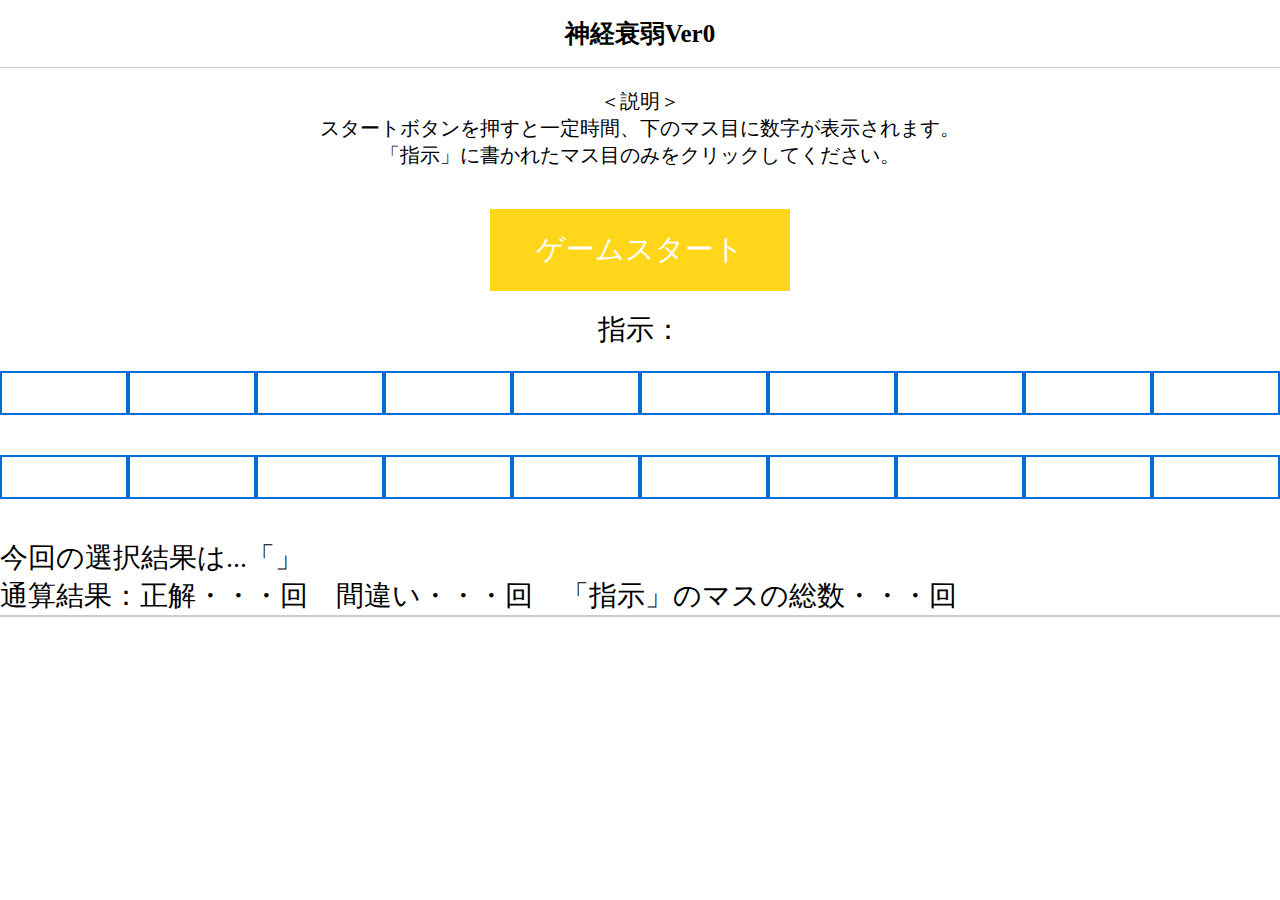
==== janken_tpl4.html @ 7a3bfe41 "じゃんけん課題" ====
<!DOCTYPE html>
<html lang="ja">
<head>
<meta charset="utf-8">
<meta name="viewport" content="width=device-width">
<script src="js/jquery-2.1.3.min.js"></script>
<link rel="stylesheet" href="css/sample.css">
<link rel="stylesheet" href="css\nav_bar.css">
<title>じゃんけん</title>
</head>
<body>

<header>

  <h1>神経衰弱Ver0</h1>
</header>

<main>
  <p>＜説明＞<br>
    スタートボタンを押すと一定時間、下のマス目に数字が表示されます。<br>
    「指示」に書かれたマス目のみをクリックしてください。<br>
  </p>
  <div id="gamestart_btn">ゲームスタート</div>
  <div id="Instructions">指示：<span id="target"></span></div>
  <div class="tile_row">
    <div class="tile" id="tile_1"><span id="tile_1_text"></span></div>
    <div class="tile" id="tile_2"><span id="tile_2_text"></span></div>
    <div class="tile" id="tile_3"><span id="tile_3_text"></span></div>
    <div class="tile" id="tile_4"><span id="tile_4_text"></span></div>
    <div class="tile" id="tile_5"><span id="tile_5_text"></span></div>
    <div class="tile" id="tile_6"><span id="tile_6_text"></span></div>
    <div class="tile" id="tile_7"><span id="tile_7_text"></span></div>
    <div class="tile" id="tile_8"><span id="tile_8_text"></span></div>
    <div class="tile" id="tile_9"><span id="tile_9_text"></span></div>
    <div class="tile" id="tile_10"><span id="tile_10_text"></span></div>
  </div>
  <div class="tile_row">
    <div class="tile" id="tile_11"><span id="tile_11_text">　　　</span></div>
    <div class="tile" id="tile_12"><span id="tile_12_text"></span></div>
    <div class="tile" id="tile_13"><span id="tile_13_text"></span></div>
    <div class="tile" id="tile_14"><span id="tile_14_text"></span></div>
    <div class="tile" id="tile_15"><span id="tile_15_text"></span></div>
    <div class="tile" id="tile_16"><span id="tile_16_text"></span></div>
    <div class="tile" id="tile_17"><span id="tile_17_text"></span></div>
    <div class="tile" id="tile_18"><span id="tile_18_text"></span></div>
    <div class="tile" id="tile_19"><span id="tile_19_text"></span></div>
    <div class="tile" id="tile_20"><span id="tile_20_text"></span></div>
  </div>
  <div>今回の選択結果は...「<span id="result"></span>」</div>
  <div>通算結果：正解・・・<span id="correct_time"></span>回　間違い・・・<span id="mistake_time"></span>回　「指示」のマスの総数・・・<span id="result_num"></span>回</div>
</main>

<footer></footer>
<script>
// // 初期値、初期表示の設定

let correct_time = 0;
let mistake_time = 0;

let alert_num = 0;

$("#gamestart_btn").one("click",function(){
    game();
})

function game(){
  // どの数字を押したら正解かを決る
  const target_num = Math.ceil( Math.random() * 3);
  // 各タイルの数字を決める
  const tile_1_num = Math.ceil( Math.random() * 3);
  const tile_2_num = Math.ceil( Math.random() * 3);
  const tile_3_num = Math.ceil( Math.random() * 3);
  const tile_4_num = Math.ceil( Math.random() * 3);
  const tile_5_num = Math.ceil( Math.random() * 3);
  const tile_6_num = Math.ceil( Math.random() * 3);
  const tile_7_num = Math.ceil( Math.random() * 3);
  const tile_8_num = Math.ceil( Math.random() * 3);
  const tile_9_num = Math.ceil( Math.random() * 3);
  const tile_10_num = Math.ceil( Math.random() * 3);
  const tile_11_num = Math.ceil( Math.random() * 3);
  const tile_12_num = Math.ceil( Math.random() * 3);
  const tile_13_num = Math.ceil( Math.random() * 3);
  const tile_14_num = Math.ceil( Math.random() * 3);
  const tile_15_num = Math.ceil( Math.random() * 3);
  const tile_16_num = Math.ceil( Math.random() * 3);
  const tile_17_num = Math.ceil( Math.random() * 3);
  const tile_18_num = Math.ceil( Math.random() * 3);
  const tile_19_num = Math.ceil( Math.random() * 3);
  const tile_20_num = Math.ceil( Math.random() * 3);


  let tile_num_array = [tile_1_num,tile_2_num,tile_3_num,tile_4_num,tile_5_num,tile_6_num,tile_7_num,tile_8_num,tile_9_num,tile_10_num,tile_11_num,tile_12_num,tile_13_num,tile_14_num,tile_15_num,tile_16_num,tile_17_num,tile_18_num,tile_19_num,tile_20_num]
  let result_num = 0;
  for(let i = 0; i < tile_num_array.length; ++i){
      if(tile_num_array[i] == target_num)
      result_num++;
  }

  // 総正解数の表示をする
  $("#result_num").html(result_num);

  // 正解数などの数字をhtml上に表示する
  count_display();

  // どの数字のタイルをクリックするのかを表示する
  let target_text = target_num + "のマスをクリックしてください"
  $("#target").html(target_text);
  // 各タイルの数字をhtml上に表示させる
  $("#tile_1_text").html(tile_1_num);
  $("#tile_1_text").fadeOut(5000);
  $("#tile_2_text").html(tile_2_num);
  $("#tile_2_text").fadeOut(5000);
  $("#tile_3_text").html(tile_3_num);
  $("#tile_3_text").fadeOut(5000);
  $("#tile_4_text").html(tile_4_num);
  $("#tile_4_text").fadeOut(5000);
  $("#tile_5_text").html(tile_5_num);
  $("#tile_5_text").fadeOut(5000);  
  $("#tile_6_text").html(tile_6_num);
  $("#tile_6_text").fadeOut(5000);
  $("#tile_7_text").html(tile_7_num);
  $("#tile_7_text").fadeOut(5000);  
  $("#tile_8_text").html(tile_8_num);
  $("#tile_8_text").fadeOut(5000);  
  $("#tile_9_text").html(tile_9_num);
  $("#tile_9_text").fadeOut(5000);  
  $("#tile_10_text").html(tile_10_num);
  $("#tile_10_text").fadeOut(5000);  
  $("#tile_11_text").html(tile_11_num);
  $("#tile_11_text").fadeOut(5000);  
  $("#tile_12_text").html(tile_12_num);
  $("#tile_12_text").fadeOut(5000);  
  $("#tile_13_text").html(tile_13_num);
  $("#tile_13_text").fadeOut(5000);  
  $("#tile_14_text").html(tile_14_num);
  $("#tile_14_text").fadeOut(5000);  
  $("#tile_15_text").html(tile_15_num);
  $("#tile_15_text").fadeOut(5000);  
  $("#tile_16_text").html(tile_16_num);
  $("#tile_16_text").fadeOut(5000);  
  $("#tile_17_text").html(tile_17_num);
  $("#tile_17_text").fadeOut(5000);  
  $("#tile_18_text").html(tile_18_num);
  $("#tile_18_text").fadeOut(5000);  
  $("#tile_19_text").html(tile_19_num);
  $("#tile_19_text").fadeOut(5000);  
  $("#tile_20_text").html(tile_20_num);
  $("#tile_20_text").fadeOut(5000);

  $("#tile_1").one("click",function(){
    judge(tile_1_num);
    count_display();
    $("#tile_1").html(tile_1_num);
  })
  $("#tile_2").one("click",function(){
    judge(tile_2_num);
    count_display();
    $("#tile_2").html(tile_2_num);
  })
  $("#tile_3").one("click",function(){
    judge(tile_3_num);
    count_display();
    $("#tile_3").html(tile_3_num);
  })
  $("#tile_4").one("click",function(){
    judge(tile_4_num);
    count_display();
    $("#tile_4").html(tile_4_num);
  })
  $("#tile_5").one("click",function(){
    judge(tile_5_num);
    count_display();
    $("#tile_5").html(tile_5_num);
  })
  $("#tile_6").one("click",function(){
    judge(tile_6_num);
    count_display();
    $("#tile_6").html(tile_6_num);
  })
  $("#tile_7").one("click",function(){
    judge(tile_7_num);
    count_display();
    $("#tile_7").html(tile_7_num);
  })
  $("#tile_8").one("click",function(){
    judge(tile_8_num);
    count_display();
    $("#tile_8").html(tile_8_num);
  })
  $("#tile_9").one("click",function(){
    judge(tile_9_num);
    count_display();
    $("#tile_9").html(tile_9_num);
  })
  $("#tile_10").one("click",function(){
    judge(tile_10_num);
    count_display();
    $("#tile_10").html(tile_10_num);
  })
  $("#tile_11").one("click",function(){
    judge(tile_11_num);
    count_display();
    $("#tile_11").html(tile_11_num);
  })
  $("#tile_12").one("click",function(){
    judge(tile_12_num);
    count_display();
    $("#tile_12").html(tile_12_num);
  })
  $("#tile_13").one("click",function(){
    judge(tile_13_num);
    count_display();
    $("#tile_13").html(tile_13_num);
  })
  $("#tile_14").one("click",function(){
    judge(tile_14_num);
    count_display();
    $("#tile_14").html(tile_14_num);
  })
  $("#tile_15").one("click",function(){
    judge(tile_15_num);
    count_display();
    $("#tile_15").html(tile_15_num);
  })
  $("#tile_16").one("click",function(){
    judge(tile_16_num);
    count_display();
    $("#tile_16").html(tile_16_num);
  })
  $("#tile_17").one("click",function(){
    judge(tile_17_num);
    count_display();
    $("#tile_17").html(tile_17_num);
  })
  $("#tile_18").one("click",function(){
    judge(tile_18_num);
    count_display();
    $("#tile_18").html(tile_18_num);
  })
  $("#tile_19").one("click",function(){
    judge(tile_19_num);
    count_display();
    $("#tile_19").html(tile_19_num);
  })
  $("#tile_20").one("click",function(){
    judge(tile_20_num);
    count_display();
    $("#tile_20").html(tile_20_num);
  })
  

  function judge(tile_num){
    if(tile_num == target_num){
      $("#result").html("正解");
      if(correct_time != result_num){
        correct_time += 1;
        console.log("correct_time=" + correct_time);
        console.log("result_num=" + result_num);
      }
    }else{
      $("#result").html("間違い");
      if(correct_time != result_num){
        mistake_time += 1;
        console.log("correct_time=" + correct_time);
        console.log("result_num=" + result_num);
      }
    }
    // tile_numとtarget_numの数字がおかしかったのでchromの検証のconsoleに表示してみた
    // console.log("tile_num=" + tile_num);
    // console.log("target_num=" + target_num);
  }

  function count_display(){
    $("#correct_time").html(correct_time);
    $("#mistake_time").html(mistake_time);
    if(correct_time == result_num && alert_num == 0){
      alert("「指示」のマス目をすべて開きました。カウントを終了します。再度プレイするにはページをリロードしてください。");
      alert_num += 1
    }
  }
}

</script>
</body>
</html>
---- css/sample.css ----
body{
    margin:0;
    padding:0;
    text-align:left;
    font-size: 28px;
}
header{
    background-color: #fff;
    border-bottom: 1px solid #ccc;
    text-align: center;
}
main{
    border-bottom:1px solid #ccc;
}
footer{
    background-color: #fff;
    border-bottom:1px solid #ccc;
    text-align: center;
}
h1{
    font-size: 25px;
}
p{ 
    font-size:20px;
    text-align: center;
    border-bottom:1px solid #fff;
    height:100px;
}
ul{
    padding: 0;
    border-top: 1px solid #000000;
    display:table;  /* 定義 */
    table-layout: fixed;
    width:100%;
}
li{
    text-align: center;
    list-style-type:none;
    border: 1px solid #666;
    background-color: #FFF;
    display:table-cell;  /* 定義 */
    cursor: pointer;
}
li:hover{
    background: #0066CC;
    color:#fff;
}
.tile_row{
    display: flex;
    margin: 0 0 40px 0;
}

.tile{
    height: 40px;
    width: 10%;
    text-align: center;
    border-width:2px;
	border-color: #006DD9;
    border-style: solid;
}
#gamestart_btn{
        /* displayプロパティでインラインをブロックに変更する */
        display: block;
        margin: 20px auto;
        width: 300px;
        padding: 21px 0;
        background-color: #ffd61a;
        text-align: center;
        color: #fff;
        font-size: 1.8rem;
}
#gamestart_btn:hover{
    transform: scale(1.1);
}
#Instructions{
    display: block;
    text-align: center;
    height: 40px;
    margin: 20px auto;
}
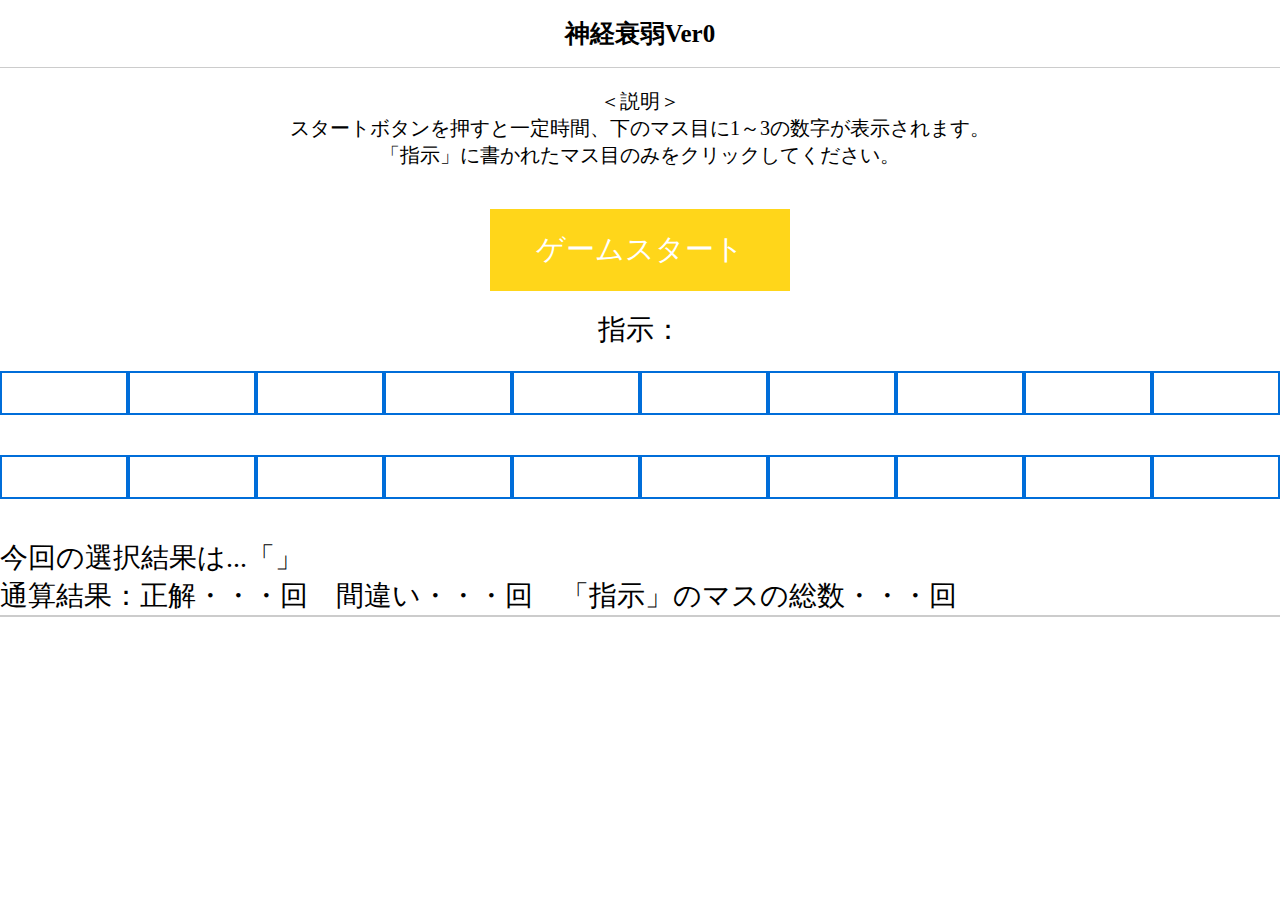
==== commit a913c38c: "Add files via upload" ====
--- a/janken_tpl4.html
+++ b/janken_tpl4.html
@@ -17,7 +17,7 @@
 
 <main>
   <p>＜説明＞<br>
-    スタートボタンを押すと一定時間、下のマス目に数字が表示されます。<br>
+    スタートボタンを押すと一定時間、下のマス目に1～3の数字が表示されます。<br>
     「指示」に書かれたマス目のみをクリックしてください。<br>
   </p>
   <div id="gamestart_btn">ゲームスタート</div>
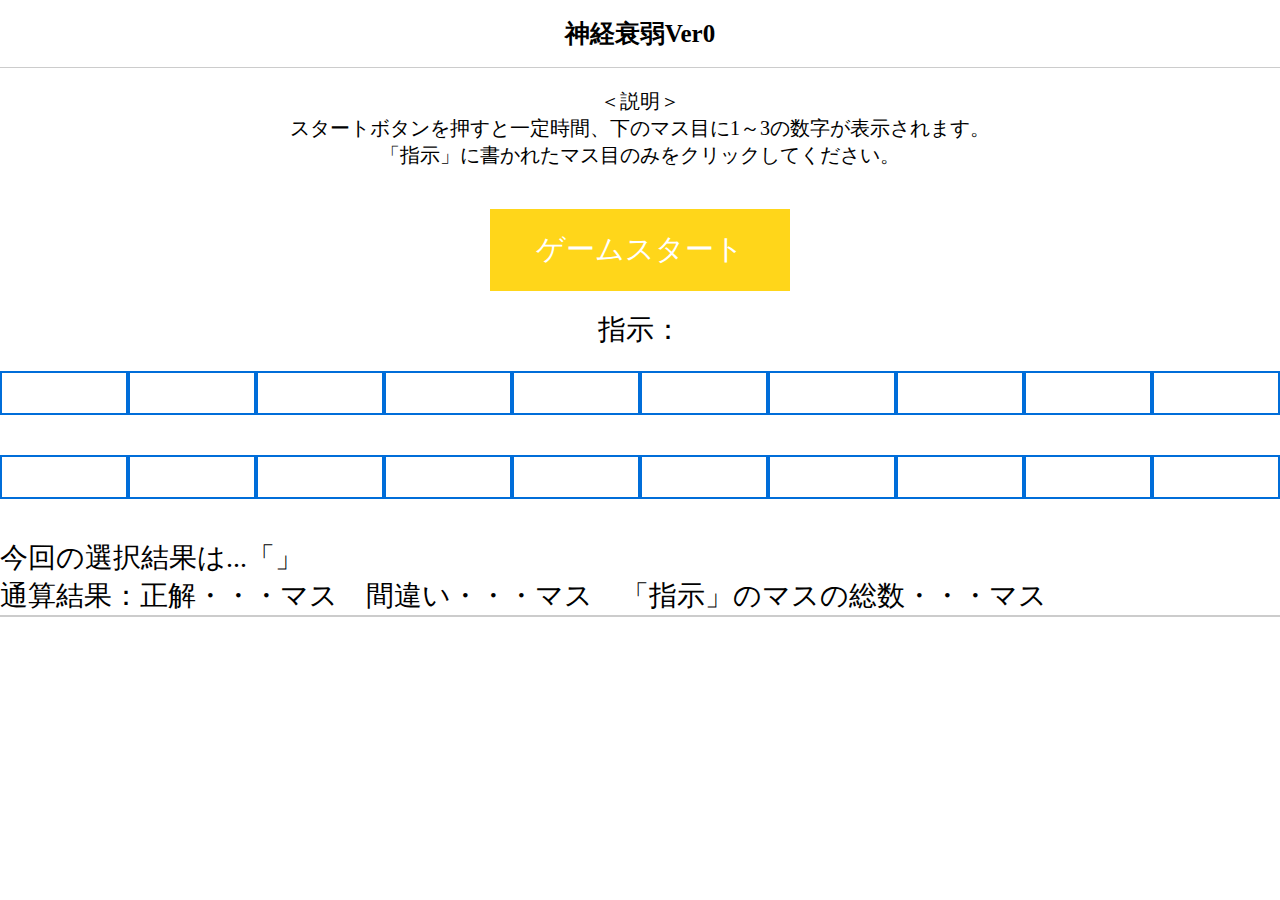
==== commit ddfa746e: "Add files via upload" ====
--- a/janken_tpl4.html
+++ b/janken_tpl4.html
@@ -47,7 +47,7 @@
     <div class="tile" id="tile_20"><span id="tile_20_text"></span></div>
   </div>
   <div>今回の選択結果は...「<span id="result"></span>」</div>
-  <div>通算結果：正解・・・<span id="correct_time"></span>回　間違い・・・<span id="mistake_time"></span>回　「指示」のマスの総数・・・<span id="result_num"></span>回</div>
+  <div>通算結果：正解・・・<span id="correct_time"></span>マス　間違い・・・<span id="mistake_time"></span>マス　「指示」のマスの総数・・・<span id="result_num"></span>マス</div>
 </main>
 
 <footer></footer>
